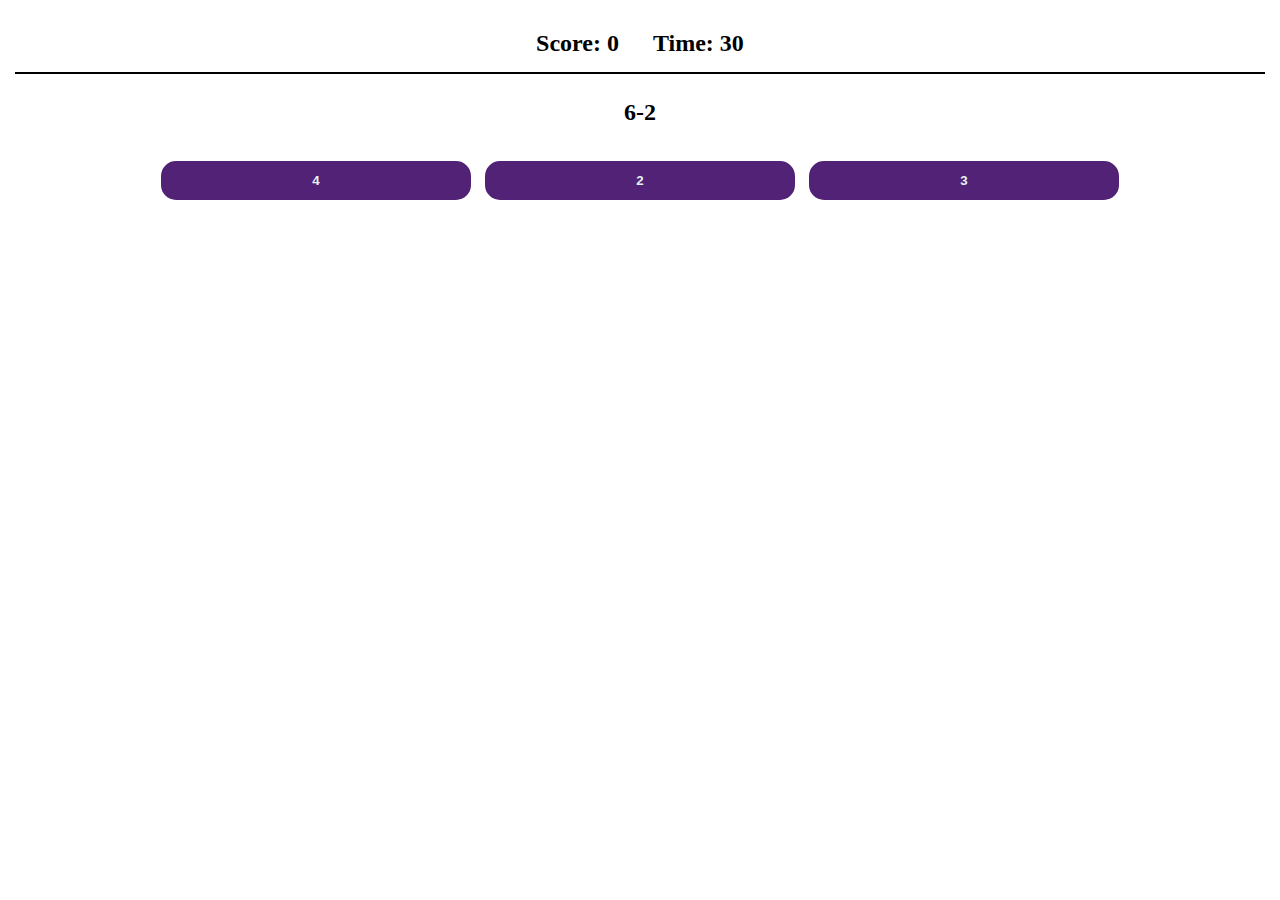
==== index.html @ d1a7b4cc "Add files via upload" ====
<!DOCTYPE html>
<html>
    <head>
        <meta http-equiv="content-type" content="text/html; charset=utf-8" />
        <meta name="" content="">
        <title>MathWorkOut</title>
        <link rel="stylesheet" href="style.css" type="text/css" media="all" />
    </head>
    <body>
        <div class="main-body">
            <div class="display-box">
                <div class="time-score-box" id="time-score-box">
                    <div id="score-box">
                        <h2>Score: 0</h2>
                    </div>
                    <div id="time-box">
                        <h2>Time: 30</h2>
                    </div>
                </div>
                <div class="math-box">
                    <h2 id="math-box"></h2>
                </div>
            </div>
            <div class="option-box">
                <button type="submit" class="options" id="option-1" onclick="check_ans(option_1_pg)"></button>
                <button type="submit" class="options" id="option-2" onclick="check_ans(option_2_pg)"></button>
                <button type="submit" class="options" id="option-3" onclick="check_ans(option_3_pg)"></button>
            </div>
       
       
       
       
           <div class="show-wrong-right">
               <h2 id="emoji-show"></h2>
           </div>
        
            <div class="message-box">
                <h1 id="lost-msg"></h1>
                <p id="xtra-msg"></p>
            </div>
        </div>
        
    <script src="main.js" type="text/javascript" charset="utf-8"></script>
    </body>
</html>
---- style.css ----
*{
    padding: 0;
    margin: 0;
    box-sizing: border-box;
}


.display-box{
    display: block;
    border-radius: 10px;
    margin: 5px;
    padding: 10px;
    position: relative;
    text-align: center;
}
.math-box{
    display: block;
    margin: 25px 10px 10px;
    
}
.time-score-box{
    display: block;
    border-bottom: 2px solid black;
}
#time-box,#score-box{
    display: inline-block;
    position: relative;
    padding: 5px;
    margin: 10px;
}


.option-box{
    text-align: center;
    margin: 0 10px;
    padding: 0 10px;
}
.options{
    width: 25%;
    margin: 10px 5px;
    padding: 10px 5px;
    background: #512275;
    color: #e7f1f3;
    border-radius: 15px;
    font-weight: 900;
    display: inline-block;
    outline: none;
    border: 2px solid #512275;
    transition: .3s;
}
.options:active{
    background: white;
    color: #512275;
    transition: .3s;
}

.show-wrong-right{
    margin: 15px 5px;
    padding: 5px;
    text-align: center;
}
.message-box{
    text-align: center;
}
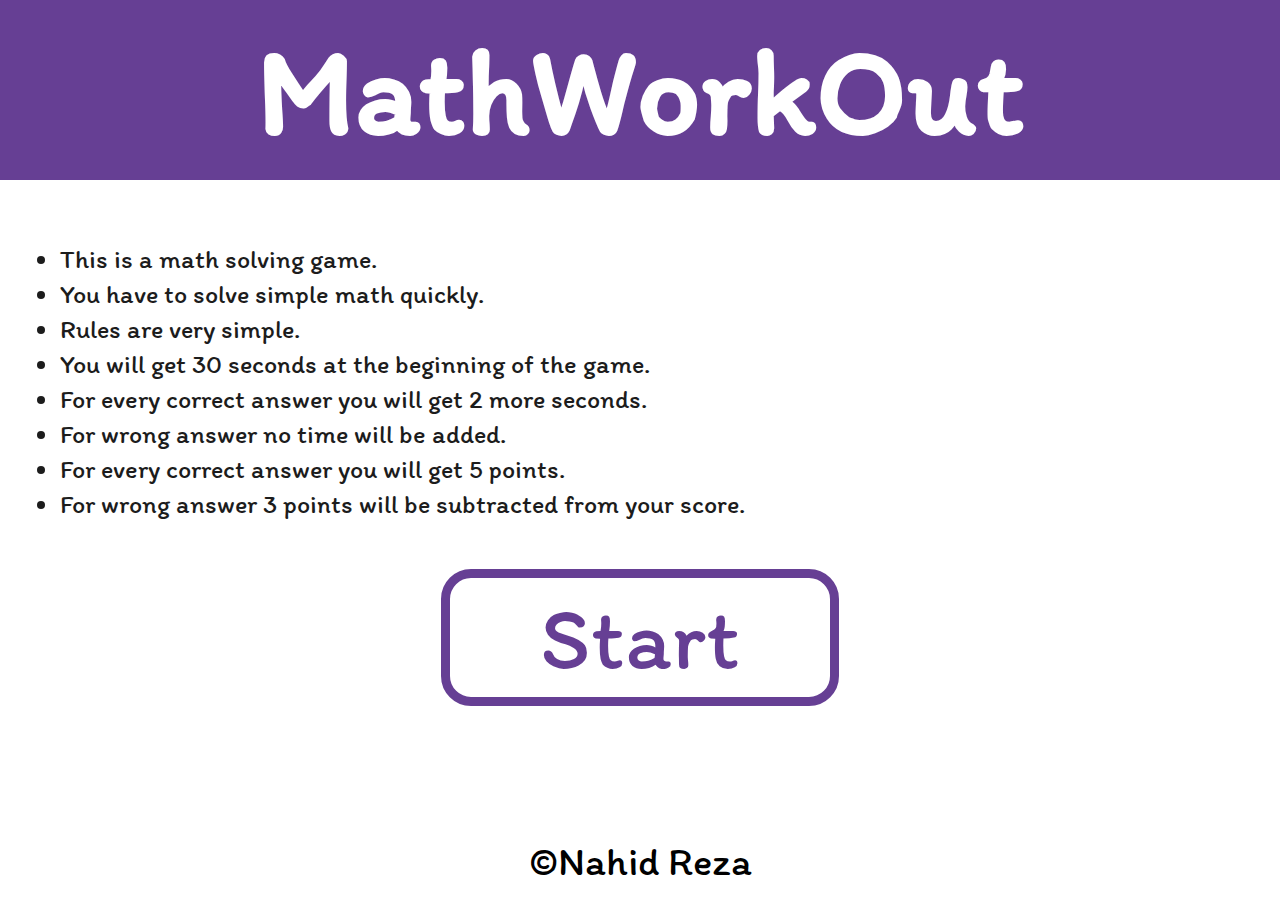
==== commit 3ae3450b: "Add files via upload" ====
--- a/index.html
+++ b/index.html
@@ -4,42 +4,31 @@
         <meta http-equiv="content-type" content="text/html; charset=utf-8" />
         <meta name="" content="">
         <title>MathWorkOut</title>
+        <link href="https://fonts.googleapis.com/css2?family=Itim&display=swap" rel="stylesheet">
         <link rel="stylesheet" href="style.css" type="text/css" media="all" />
+        <link rel="stylesheet" href="responsive.css" type="text/css" media="all" />
     </head>
     <body>
-        <div class="main-body">
-            <div class="display-box">
-                <div class="time-score-box" id="time-score-box">
-                    <div id="score-box">
-                        <h2>Score: 0</h2>
-                    </div>
-                    <div id="time-box">
-                        <h2>Time: 30</h2>
-                    </div>
-                </div>
-                <div class="math-box">
-                    <h2 id="math-box"></h2>
-                </div>
-            </div>
-            <div class="option-box">
-                <button type="submit" class="options" id="option-1" onclick="check_ans(option_1_pg)"></button>
-                <button type="submit" class="options" id="option-2" onclick="check_ans(option_2_pg)"></button>
-                <button type="submit" class="options" id="option-3" onclick="check_ans(option_3_pg)"></button>
-            </div>
-       
-       
-       
-       
-           <div class="show-wrong-right">
-               <h2 id="emoji-show"></h2>
-           </div>
-        
-            <div class="message-box">
-                <h1 id="lost-msg"></h1>
-                <p id="xtra-msg"></p>
-            </div>
+        <header>
+            <h1>MathWorkOut</h1>
+        </header>
+        <div class="lines">
+            <ul>
+                <li>This is a math solving game.</li>
+                <li>You have to solve simple math quickly.</li>
+                <li>Rules are very simple.</li>
+                <li>You will get 30 seconds at the beginning of the game.</li>
+                <li>For every correct answer you will get 2 more seconds.</li>
+                <li>For wrong answer no time will be added.</li>
+                <li>For every correct answer you will get 5 points.</li>
+                <li>For wrong answer 3 points will be subtracted from your score.</li>
+            </ul>
         </div>
-        
-    <script src="main.js" type="text/javascript" charset="utf-8"></script>
+        <div class="links">
+            <a href="game_pg.html">Start</a>
+        </div>
+        <footer>
+            ©Nahid Reza
+        </footer>
     </body>
 </html>--- a/style.css
+++ b/style.css
@@ -2,12 +2,12 @@
     padding: 0;
     margin: 0;
     box-sizing: border-box;
+    font-family: 'Itim', cursive;
 }
 
 
 .display-box{
     display: block;
-    border-radius: 10px;
     margin: 5px;
     padding: 10px;
     position: relative;
@@ -16,6 +16,7 @@
 .math-box{
     display: block;
     margin: 25px 10px 10px;
+    font-size: 40px;
     
 }
 .time-score-box{
@@ -38,7 +39,7 @@
 .options{
     width: 25%;
     margin: 10px 5px;
-    padding: 10px 5px;
+    padding: 5px;
     background: #512275;
     color: #e7f1f3;
     border-radius: 15px;
@@ -47,6 +48,7 @@
     outline: none;
     border: 2px solid #512275;
     transition: .3s;
+    font-size: 30px;
 }
 .options:active{
     background: white;
@@ -61,4 +63,47 @@
 }
 .message-box{
     text-align: center;
+}
+
+
+header h1{
+    background: #663f94;
+    color: white;
+    padding: 5px;
+    text-align: center;
+    font-size: 45px;
+}
+.lines{
+    margin: 10px 15px;
+    padding: 10px;
+    color: #1c1c1c;
+    font-size: 18px;
+}
+.lines ul li{
+    margin: 3px 0;
+}
+.links{
+    text-align: center;
+}
+.links a{
+    background: white;
+    color: #663f94;
+    font-size: 30px;
+    border: 3px solid #663f94;
+    border-radius: 10px;
+    text-decoration: none;
+    padding: 1px 30px;
+    transition: 0.4s;
+}
+.links a:hover{
+    background: #663f94;
+    color: white;
+}
+footer{
+    position: absolute;
+    bottom: 5px;
+    text-align: center;
+    left:0;
+    right: 0;
+    margin: auto;
 }--- a/responsive.css
+++ b/responsive.css
@@ -0,0 +1,59 @@
+@media only screen and (min-width: 568px) {
+    header h1{
+        padding: 15px;
+        font-size: 125px;
+    }
+    .lines{
+        margin: 30px;
+        padding: 30px;
+        font-size: 26px;
+    }
+    .lines ul li{
+        margin: 3px 0;
+    }
+    .links a{
+        font-size: 90px;
+        border-width: 9px;
+        border-radius: 30px;
+        padding: 5px 90px;
+    }
+    footer{
+        font-size: 40px;
+        bottom: 15px;
+    }
+    .math-box{
+        font-size: 120px;
+        margin: 75px 30px 30px;
+    }
+    .display-box{
+       margin: 15px;
+       padding: 30px;
+    }
+    .time-score-box{
+        border-width: 6px;
+    }
+    #time-box,#score-box{
+        padding: 15px;
+        margin: 30px;
+        font-size: 3em;
+    }
+    .option-box{
+        margin: 0 30px;
+        padding: 0 30px;
+    }
+    .options{
+        margin: 30px 15px;
+        padding: 15px;
+        border-radius: 45px;
+        border-width: 6px;
+        font-size: 90px;
+    }
+    .show-wrong-right{
+        margin: 45px 15px;
+        padding: 15px;
+        font-size: 45px;
+    }
+    .message-box{
+        font-size: 3em;
+    }
+}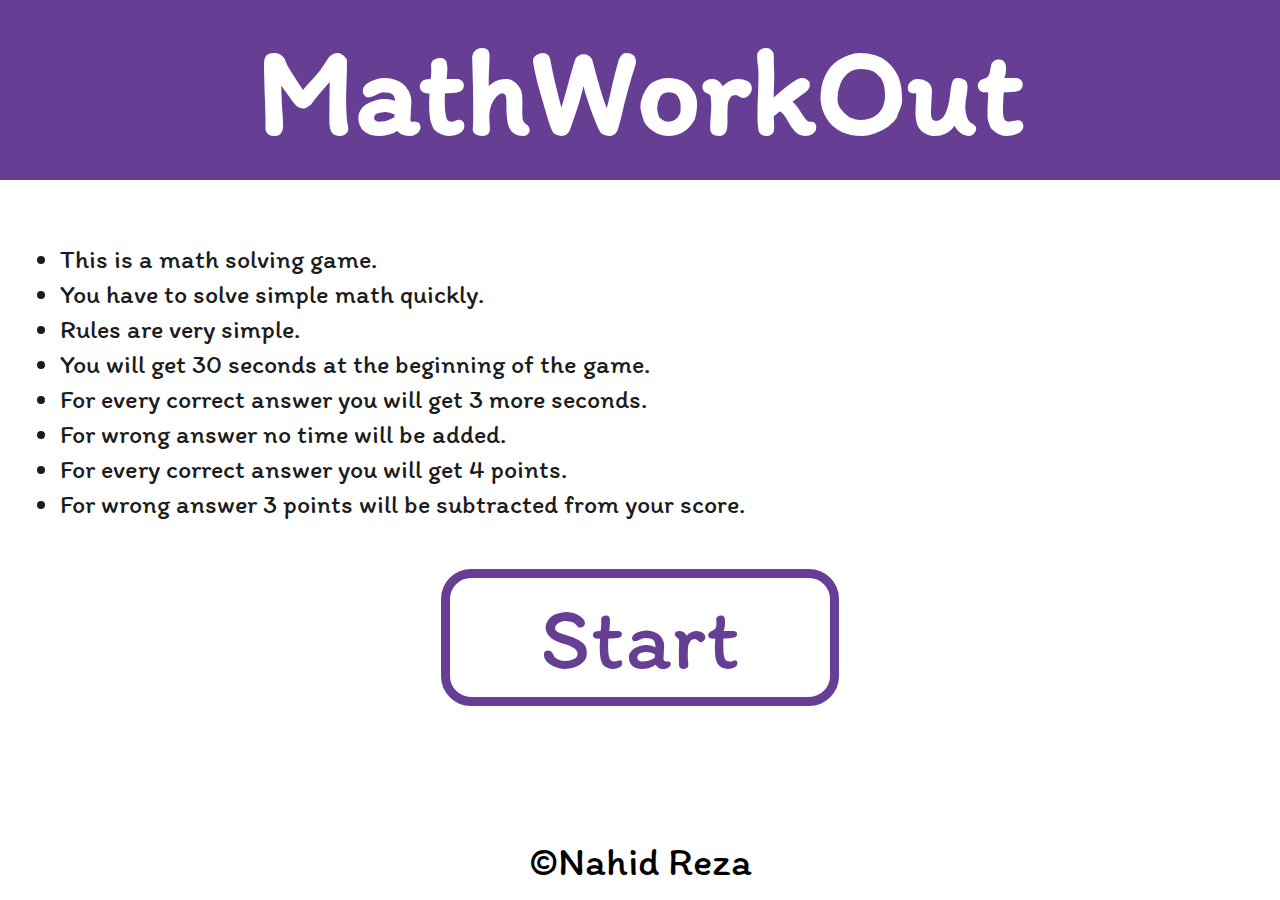
==== commit 7dada292: "Add files via upload" ====
--- a/index.html
+++ b/index.html
@@ -18,9 +18,9 @@
                 <li>You have to solve simple math quickly.</li>
                 <li>Rules are very simple.</li>
                 <li>You will get 30 seconds at the beginning of the game.</li>
-                <li>For every correct answer you will get 2 more seconds.</li>
+                <li>For every correct answer you will get 3 more seconds.</li>
                 <li>For wrong answer no time will be added.</li>
-                <li>For every correct answer you will get 5 points.</li>
+                <li>For every correct answer you will get 4 points.</li>
                 <li>For wrong answer 3 points will be subtracted from your score.</li>
             </ul>
         </div>
--- a/style.css
+++ b/style.css
@@ -9,14 +9,16 @@
 .display-box{
     display: block;
     margin: 5px;
-    padding: 10px;
+    padding: 5px;
     position: relative;
     text-align: center;
 }
 .math-box{
     display: block;
-    margin: 25px 10px 10px;
+    margin: 25px 0 10px;
     font-size: 40px;
+    text-align: center;
+    width: 100%;
     
 }
 .time-score-box{
@@ -46,14 +48,9 @@
     font-weight: 900;
     display: inline-block;
     outline: none;
-    border: 2px solid #512275;
-    transition: .3s;
+    border: 2px solid #323232;
     font-size: 30px;
-}
-.options:active{
-    background: white;
-    color: #512275;
-    transition: .3s;
+    text-align: center;
 }
 
 .show-wrong-right{
@@ -106,4 +103,8 @@
     left:0;
     right: 0;
     margin: auto;
+}
+#play-again-links{
+    margin: 15px 0 0;
+    display: none;
 }--- a/responsive.css
+++ b/responsive.css
@@ -22,12 +22,12 @@
         bottom: 15px;
     }
     .math-box{
-        font-size: 120px;
-        margin: 75px 30px 30px;
+        font-size: 100px;
+        margin: 75px 0 30px;
     }
     .display-box{
        margin: 15px;
-       padding: 30px;
+       padding: 15px;
     }
     .time-score-box{
         border-width: 6px;
@@ -46,7 +46,7 @@
         padding: 15px;
         border-radius: 45px;
         border-width: 6px;
-        font-size: 90px;
+        font-size: 75px;
     }
     .show-wrong-right{
         margin: 45px 15px;
@@ -56,4 +56,7 @@
     .message-box{
         font-size: 3em;
     }
+    #play-again-links{
+        margin: 45px 0 0;
+    }
 }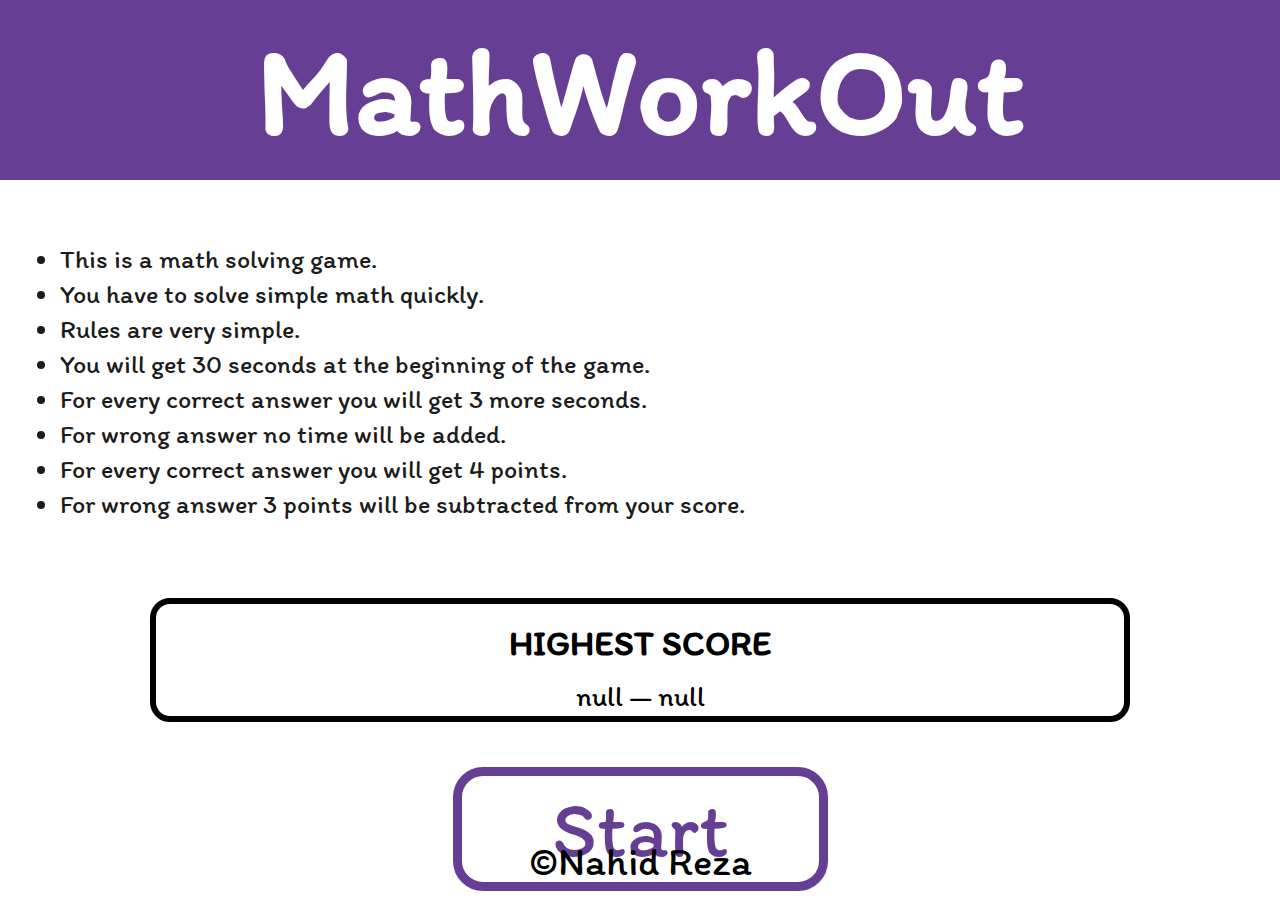
==== commit 135f9b4a: "Add files via upload" ====
--- a/index.html
+++ b/index.html
@@ -12,23 +12,77 @@
         <header>
             <h1>MathWorkOut</h1>
         </header>
-        <div class="lines">
-            <ul>
-                <li>This is a math solving game.</li>
-                <li>You have to solve simple math quickly.</li>
-                <li>Rules are very simple.</li>
-                <li>You will get 30 seconds at the beginning of the game.</li>
-                <li>For every correct answer you will get 3 more seconds.</li>
-                <li>For wrong answer no time will be added.</li>
-                <li>For every correct answer you will get 4 points.</li>
-                <li>For wrong answer 3 points will be subtracted from your score.</li>
-            </ul>
+        <div id="main-pg">
+            
+            <div class="lines">
+                <ul>
+                    <li>This is a math solving game.</li>
+                    <li>You have to solve simple math quickly.</li>
+                    <li>Rules are very simple.</li>
+                    <li>You will get 30 seconds at the beginning of the game.</li>
+                    <li>For every correct answer you will get 3 more seconds.</li>
+                    <li>For wrong answer no time will be added.</li>
+                    <li>For every correct answer you will get 4 points.</li>
+                    <li>For wrong answer 3 points will be subtracted from your score.</li>
+                    
+                </ul>
+            </div>
+            <div id="highest-score-show">
+                <h3>HIGHEST SCORE</h3>
+                <span id="hss"></span>
+               
+            </div>
+            
+            <div class="links">
+                <button onclick="mainPageHide()">Start</button>
+            </div>
         </div>
-        <div class="links">
-            <a href="game_pg.html">Start</a>
+        
+        
+        
+        <div id="game-pg">
+           
+            <div class="main-body">
+                <div class="display-box">
+                    <div class="time-score-box" id="time-score-box">
+                        <div id="score-box">
+                            <h2>Score: 0</h2>
+                        </div>
+                        <div id="time-box">
+                            <h2>Time: 30</h2>
+                        </div>
+                    </div>
+                    <div class="math-box">
+                        <h2 id="math-box"></h2>
+                    </div>
+                </div>
+                <div class="option-box">
+                    <button type="submit" class="options" id="option-1" onclick="check_ans(optionOnePage)"></button>
+                    <button type="submit" class="options" id="option-2" onclick="check_ans(optionTwoPage)"></button>
+                    <button type="submit" class="options" id="option-3" onclick="check_ans(optionThreePage)"></button>
+                </div>
+                
+       
+            
+                <div class="message-box">
+                    <h1 id="lost-msg"></h1>
+                    <p id="xtra-msg"></p>
+                </div>
+                <div id="name-part">
+                    <input type="text" name="" id="current-player-name" value="" placeholder="Enter your name" />
+                    <button type="submit" onclick="nameEntered()">Enter</button>
+                </div>
+            </div>
+            <div class="links" id="play-again-links">
+                <button onclick="playAgain()" type="submit">Play again</button>
+            </div>
         </div>
+        
+        
         <footer>
             ©Nahid Reza
         </footer>
+        
+         <script src="main.js" type="text/javascript" charset="utf-8"></script>
     </body>
 </html>--- a/style.css
+++ b/style.css
@@ -5,7 +5,9 @@
     font-family: 'Itim', cursive;
 }
 
-
+#game-pg {
+    display: none;
+}
 .display-box{
     display: block;
     margin: 5px;
@@ -53,11 +55,6 @@
     text-align: center;
 }
 
-.show-wrong-right{
-    margin: 15px 5px;
-    padding: 5px;
-    text-align: center;
-}
 .message-box{
     text-align: center;
 }
@@ -82,7 +79,7 @@
 .links{
     text-align: center;
 }
-.links a{
+.links button{
     background: white;
     color: #663f94;
     font-size: 30px;
@@ -92,7 +89,7 @@
     padding: 1px 30px;
     transition: 0.4s;
 }
-.links a:hover{
+.links button:hover{
     background: #663f94;
     color: white;
 }
@@ -107,4 +104,52 @@
 #play-again-links{
     margin: 15px 0 0;
     display: none;
+}
+#name-part {
+    display: none;
+    text-align: center;
+    margin: 10px;
+}
+#name-part input {
+    display: inline-block;
+    font-size: 20px;
+    text-decoration: none;
+    padding: 5px 10px;
+    border: 3px solid black;
+    border-radius: 10px;
+}
+#name-part input:focus {
+    border: 3px solid #663f94;
+    outline: none;
+}
+#name-part button {
+    font-size: 20px;
+    padding: 5px 10px;
+    border-radius: 10px;
+    border: 3px solid #663f94;
+    color: #663f94;
+    background: white;
+    font-weight: 400;
+}
+#name-part button:focus {
+    background: #663f94;
+    color: white;
+}
+
+#highest-score-show {
+    display: block;
+    margin: 15px 50px;
+    text-align: center;
+    padding: 3px;
+    border: 3px solid black;
+    border-radius: 10px;
+}
+
+#highest-score-show h3 {
+    font-size: 20px;
+    margin: 5px;
+}
+#highest-score-show span {
+    font-size: 16px;
+    margin: 5px;
 }--- a/responsive.css
+++ b/responsive.css
@@ -11,8 +11,8 @@
     .lines ul li{
         margin: 3px 0;
     }
-    .links a{
-        font-size: 90px;
+    .links button{
+        font-size: 80px;
         border-width: 9px;
         border-radius: 30px;
         padding: 5px 90px;
@@ -48,15 +48,44 @@
         border-width: 6px;
         font-size: 75px;
     }
-    .show-wrong-right{
-        margin: 45px 15px;
-        padding: 15px;
-        font-size: 45px;
-    }
     .message-box{
-        font-size: 3em;
+        font-size: 2em;
     }
     #play-again-links{
-        margin: 45px 0 0;
+        margin: 30px 0 0;
     }
+    #name-part{
+        margin: 20px;
+    }
+    #name-part input {
+        font-size: 3em;
+        margin-bottom: 60px;
+        padding: 11px 22px;
+        border: 6px solid black;
+        border-radius: 20px;
+    }
+    #name-part input:focus {
+        border: 6px solid #663f94;
+    }
+   #name-part button {
+       font-size: 3em;
+       padding: 11px 22px;
+       border-radius: 20px;
+       border: 6px solid #663f94;
+   }
+   #highest-score-show {
+       margin: 45px 150px;
+       padding: 3px;
+       border: 6px solid black;
+       border-radius: 20px;
+   }
+   #highest-score-show h3 {
+       font-size: 35px;
+        margin: 15px;
+    }
+    #highest-score-show span {
+        font-size: 28px;
+        margin: 15px;
+    }
+   
 }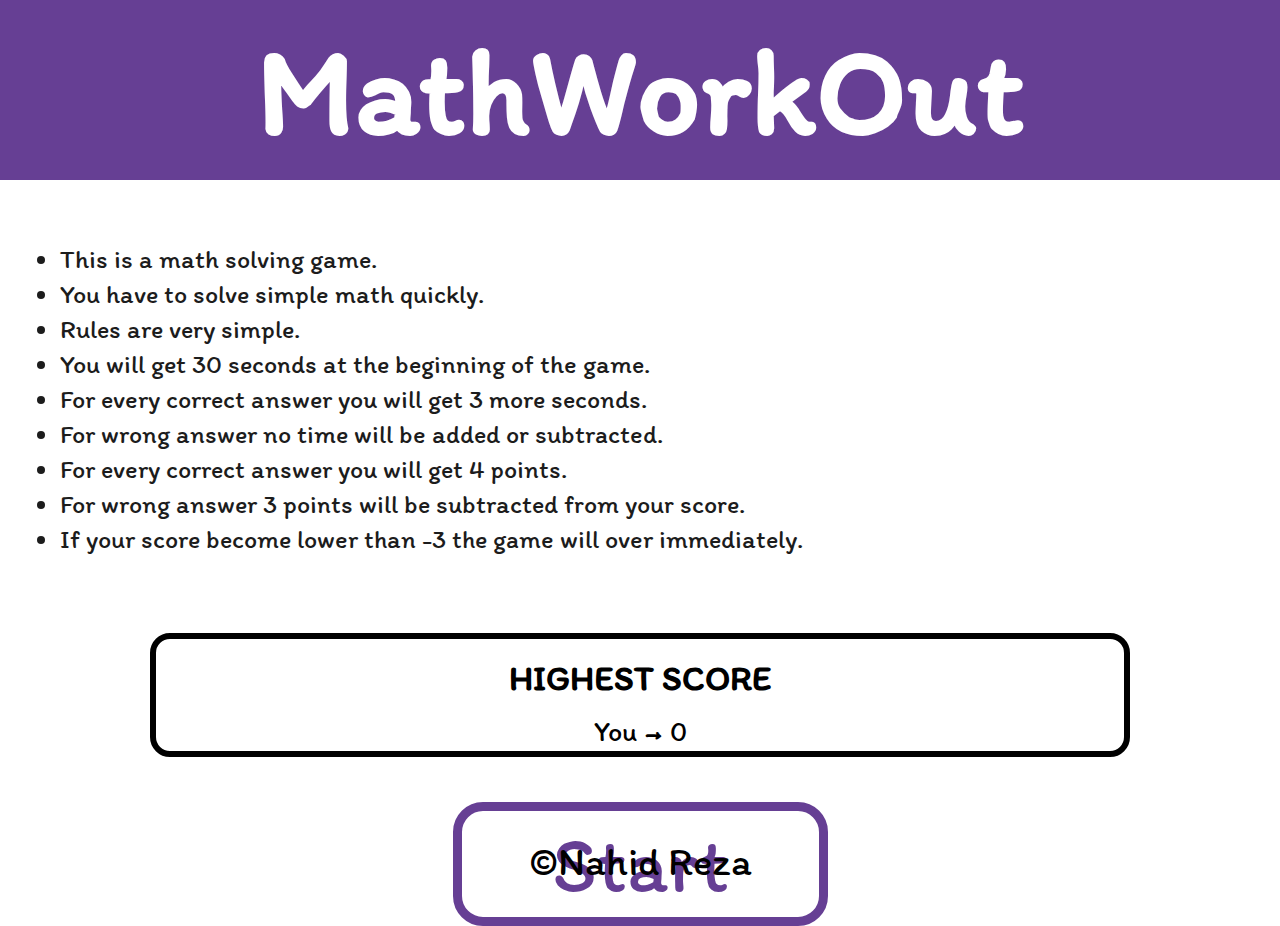
==== commit e6ba78c9: "Add files via upload" ====
--- a/index.html
+++ b/index.html
@@ -21,9 +21,10 @@
                     <li>Rules are very simple.</li>
                     <li>You will get 30 seconds at the beginning of the game.</li>
                     <li>For every correct answer you will get 3 more seconds.</li>
-                    <li>For wrong answer no time will be added.</li>
+                    <li>For wrong answer no time will be added or subtracted.</li>
                     <li>For every correct answer you will get 4 points.</li>
                     <li>For wrong answer 3 points will be subtracted from your score.</li>
+                    <li>If your score become lower than -3 the game will over immediately.</li>
                     
                 </ul>
             </div>
@@ -56,7 +57,7 @@
                         <h2 id="math-box"></h2>
                     </div>
                 </div>
-                <div class="option-box">
+                <div id="option-box">
                     <button type="submit" class="options" id="option-1" onclick="check_ans(optionOnePage)"></button>
                     <button type="submit" class="options" id="option-2" onclick="check_ans(optionTwoPage)"></button>
                     <button type="submit" class="options" id="option-3" onclick="check_ans(optionThreePage)"></button>
@@ -70,11 +71,11 @@
                 </div>
                 <div id="name-part">
                     <input type="text" name="" id="current-player-name" value="" placeholder="Enter your name" />
-                    <button type="submit" onclick="nameEntered()">Enter</button>
+                    <button type="submit" onclick="nameEntered()">Save</button>
                 </div>
             </div>
             <div class="links" id="play-again-links">
-                <button onclick="playAgain()" type="submit">Play again</button>
+                <button onclick="playAgainF()" type="submit">Play again</button>
             </div>
         </div>
         
--- a/style.css
+++ b/style.css
@@ -2,7 +2,7 @@
     padding: 0;
     margin: 0;
     box-sizing: border-box;
-    font-family: 'Itim', cursive;
+    font-family: 'Itim', Sans-Serif;
 }
 
 #game-pg {
@@ -35,10 +35,11 @@
 }
 
 
-.option-box{
+#option-box{
     text-align: center;
     margin: 0 10px;
     padding: 0 10px;
+    display: block;
 }
 .options{
     width: 25%;
@@ -126,14 +127,14 @@
     font-size: 20px;
     padding: 5px 10px;
     border-radius: 10px;
-    border: 3px solid #663f94;
-    color: #663f94;
-    background: white;
+    border: 3px solid black;
+    color: White;
+    background: #663f94;
     font-weight: 400;
 }
 #name-part button:focus {
-    background: #663f94;
-    color: white;
+    background: white;
+    color: #663f94;
 }
 
 #highest-score-show {
@@ -152,4 +153,7 @@
 #highest-score-show span {
     font-size: 16px;
     margin: 5px;
+}
+#low-score-msg {
+    font-weight: normal;
 }--- a/responsive.css
+++ b/responsive.css
@@ -71,7 +71,7 @@
        font-size: 3em;
        padding: 11px 22px;
        border-radius: 20px;
-       border: 6px solid #663f94;
+       border: 6px solid black;
    }
    #highest-score-show {
        margin: 45px 150px;
@@ -87,5 +87,4 @@
         font-size: 28px;
         margin: 15px;
     }
-   
 }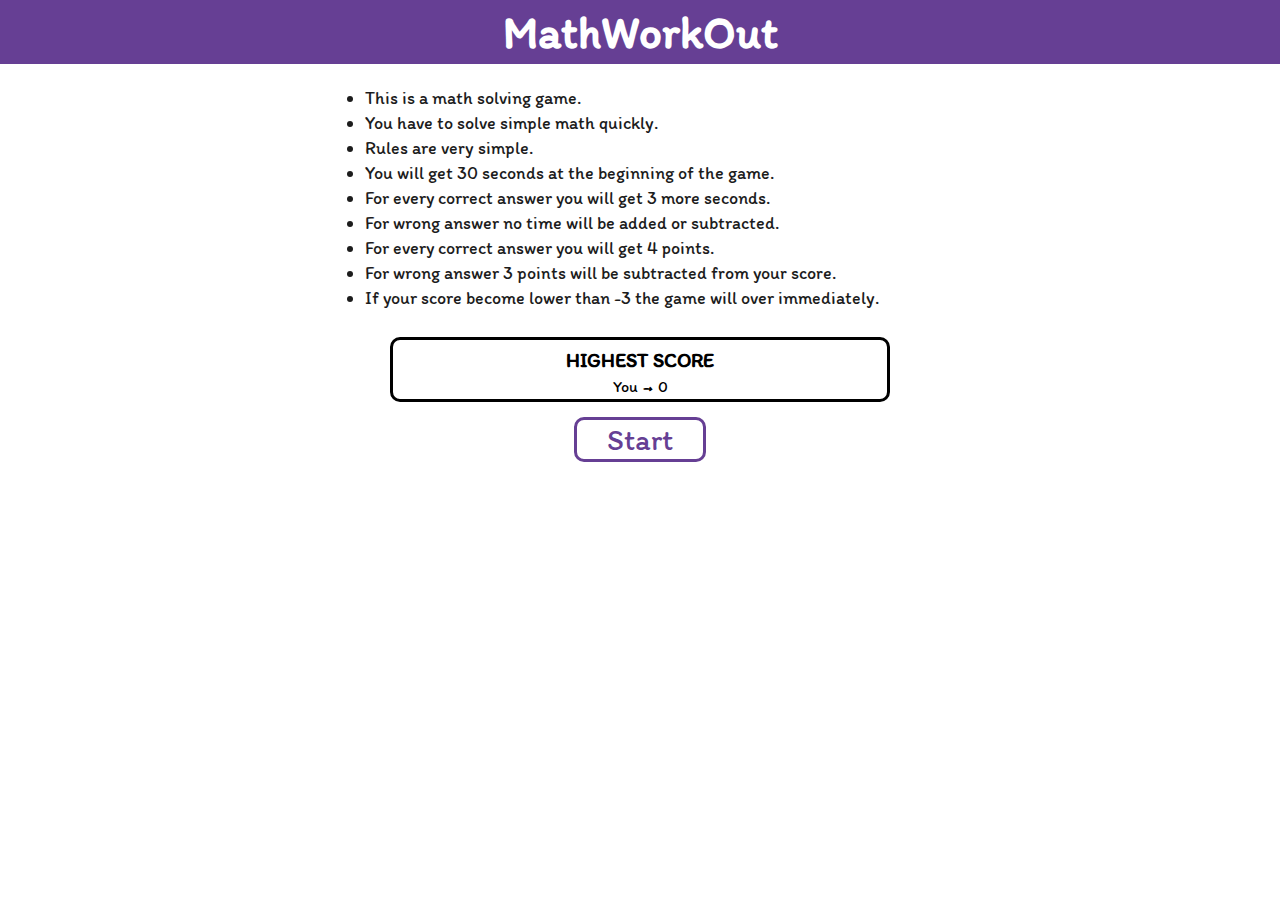
==== commit b37ba24f: "Add files via upload" ====
--- a/index.html
+++ b/index.html
@@ -1,89 +1,81 @@
-<!DOCTYPE html>
-<html>
-    <head>
-        <meta http-equiv="content-type" content="text/html; charset=utf-8" />
-        <meta name="" content="">
-        <title>MathWorkOut</title>
-        <link href="https://fonts.googleapis.com/css2?family=Itim&display=swap" rel="stylesheet">
-        <link rel="stylesheet" href="style.css" type="text/css" media="all" />
-        <link rel="stylesheet" href="responsive.css" type="text/css" media="all" />
-    </head>
-    <body>
-        <header>
-            <h1>MathWorkOut</h1>
-        </header>
-        <div id="main-pg">
-            
-            <div class="lines">
-                <ul>
-                    <li>This is a math solving game.</li>
-                    <li>You have to solve simple math quickly.</li>
-                    <li>Rules are very simple.</li>
-                    <li>You will get 30 seconds at the beginning of the game.</li>
-                    <li>For every correct answer you will get 3 more seconds.</li>
-                    <li>For wrong answer no time will be added or subtracted.</li>
-                    <li>For every correct answer you will get 4 points.</li>
-                    <li>For wrong answer 3 points will be subtracted from your score.</li>
-                    <li>If your score become lower than -3 the game will over immediately.</li>
-                    
-                </ul>
-            </div>
-            <div id="highest-score-show">
-                <h3>HIGHEST SCORE</h3>
-                <span id="hss"></span>
-               
-            </div>
-            
-            <div class="links">
-                <button onclick="mainPageHide()">Start</button>
-            </div>
-        </div>
-        
-        
-        
-        <div id="game-pg">
-           
-            <div class="main-body">
-                <div class="display-box">
-                    <div class="time-score-box" id="time-score-box">
-                        <div id="score-box">
-                            <h2>Score: 0</h2>
-                        </div>
-                        <div id="time-box">
-                            <h2>Time: 30</h2>
-                        </div>
-                    </div>
-                    <div class="math-box">
-                        <h2 id="math-box"></h2>
-                    </div>
-                </div>
-                <div id="option-box">
-                    <button type="submit" class="options" id="option-1" onclick="check_ans(optionOnePage)"></button>
-                    <button type="submit" class="options" id="option-2" onclick="check_ans(optionTwoPage)"></button>
-                    <button type="submit" class="options" id="option-3" onclick="check_ans(optionThreePage)"></button>
-                </div>
-                
-       
-            
-                <div class="message-box">
-                    <h1 id="lost-msg"></h1>
-                    <p id="xtra-msg"></p>
-                </div>
-                <div id="name-part">
-                    <input type="text" name="" id="current-player-name" value="" placeholder="Enter your name" />
-                    <button type="submit" onclick="nameEntered()">Save</button>
-                </div>
-            </div>
-            <div class="links" id="play-again-links">
-                <button onclick="playAgainF()" type="submit">Play again</button>
-            </div>
-        </div>
-        
-        
-        <footer>
-            ©Nahid Reza
-        </footer>
-        
-         <script src="main.js" type="text/javascript" charset="utf-8"></script>
-    </body>
+<!DOCTYPE html>
+<html>
+    <head>
+        <meta http-equiv="content-type" content="text/html; charset=utf-8" />
+        <meta name="viewport" content="width=device-width, initial-scale=1.0">
+        <title>MathWorkOut</title>
+        <link href="https://fonts.googleapis.com/css2?family=Itim&display=swap" rel="stylesheet">
+        <link rel="stylesheet" href="style.css" type="text/css" media="all" />
+    </head>
+    <body>
+        <header>
+            <h1>MathWorkOut</h1>
+        </header>
+        <div class="full-pg">
+            <div id="main-pg">
+                
+                <div class="lines">
+                    <ul>
+                        <li>This is a math solving game.</li>
+                        <li>You have to solve simple math quickly.</li>
+                        <li>Rules are very simple.</li>
+                        <li>You will get 30 seconds at the beginning of the game.</li>
+                        <li>For every correct answer you will get 3 more seconds.</li>
+                        <li>For wrong answer no time will be added or subtracted.</li>
+                        <li>For every correct answer you will get 4 points.</li>
+                        <li>For wrong answer 3 points will be subtracted from your score.</li>
+                        <li>If your score become lower than -3 the game will over immediately.</li>
+                        
+                    </ul>
+                </div>
+                <div id="highest-score-show">
+                    <h3>HIGHEST SCORE</h3>
+                    <span id="hss"></span>
+                
+                </div>
+                
+                <div class="links">
+                    <button onclick="mainPageHide()">Start</button>
+                </div>
+            </div>
+            
+            <div id="game-pg">
+            
+                <div class="main-body">
+                    <div class="display-box">
+                        <div class="time-score-box" id="time-score-box">
+                            <div id="score-box">
+                                <h2>Score: 0</h2>
+                            </div>
+                            <div id="time-box">
+                                <h2>Time: 30</h2>
+                            </div>
+                        </div>
+                        <div class="math-box">
+                            <h2 id="math-box"></h2>
+                        </div>
+                    </div>
+                    <div id="option-box">
+                        <button type="submit" class="options" id="option-1" onclick="check_ans(optionOnePage)"></button>
+                        <button type="submit" class="options" id="option-2" onclick="check_ans(optionTwoPage)"></button>
+                        <button type="submit" class="options" id="option-3" onclick="check_ans(optionThreePage)"></button>
+                    </div>
+                
+                    <div class="message-box">
+                        <h1 id="lost-msg"></h1>
+                        <p id="xtra-msg"></p>
+                    </div>
+                    <div id="name-part">
+                        <input type="text" name="" id="current-player-name" value="" placeholder="Enter your name" />
+                        <button type="submit" onclick="nameEntered()">Save</button>
+                    </div>
+                </div>
+                <div class="links" id="play-again-links">
+                    <button onclick="playAgainF()" type="submit">Play again</button>
+                </div>
+            </div>
+        </div>
+        
+         <script src="main.js" type="text/javascript" charset="utf-8"></script>
+    </body>
 </html>--- a/style.css
+++ b/style.css
@@ -1,159 +1,152 @@
-*{
-    padding: 0;
-    margin: 0;
-    box-sizing: border-box;
-    font-family: 'Itim', Sans-Serif;
-}
-
-#game-pg {
-    display: none;
-}
-.display-box{
-    display: block;
-    margin: 5px;
-    padding: 5px;
-    position: relative;
-    text-align: center;
-}
-.math-box{
-    display: block;
-    margin: 25px 0 10px;
-    font-size: 40px;
-    text-align: center;
-    width: 100%;
-    
-}
-.time-score-box{
-    display: block;
-    border-bottom: 2px solid black;
-}
-#time-box,#score-box{
-    display: inline-block;
-    position: relative;
-    padding: 5px;
-    margin: 10px;
-}
-
-
-#option-box{
-    text-align: center;
-    margin: 0 10px;
-    padding: 0 10px;
-    display: block;
-}
-.options{
-    width: 25%;
-    margin: 10px 5px;
-    padding: 5px;
-    background: #512275;
-    color: #e7f1f3;
-    border-radius: 15px;
-    font-weight: 900;
-    display: inline-block;
-    outline: none;
-    border: 2px solid #323232;
-    font-size: 30px;
-    text-align: center;
-}
-
-.message-box{
-    text-align: center;
-}
-
-
-header h1{
-    background: #663f94;
-    color: white;
-    padding: 5px;
-    text-align: center;
-    font-size: 45px;
-}
-.lines{
-    margin: 10px 15px;
-    padding: 10px;
-    color: #1c1c1c;
-    font-size: 18px;
-}
-.lines ul li{
-    margin: 3px 0;
-}
-.links{
-    text-align: center;
-}
-.links button{
-    background: white;
-    color: #663f94;
-    font-size: 30px;
-    border: 3px solid #663f94;
-    border-radius: 10px;
-    text-decoration: none;
-    padding: 1px 30px;
-    transition: 0.4s;
-}
-.links button:hover{
-    background: #663f94;
-    color: white;
-}
-footer{
-    position: absolute;
-    bottom: 5px;
-    text-align: center;
-    left:0;
-    right: 0;
-    margin: auto;
-}
-#play-again-links{
-    margin: 15px 0 0;
-    display: none;
-}
-#name-part {
-    display: none;
-    text-align: center;
-    margin: 10px;
-}
-#name-part input {
-    display: inline-block;
-    font-size: 20px;
-    text-decoration: none;
-    padding: 5px 10px;
-    border: 3px solid black;
-    border-radius: 10px;
-}
-#name-part input:focus {
-    border: 3px solid #663f94;
-    outline: none;
-}
-#name-part button {
-    font-size: 20px;
-    padding: 5px 10px;
-    border-radius: 10px;
-    border: 3px solid black;
-    color: White;
-    background: #663f94;
-    font-weight: 400;
-}
-#name-part button:focus {
-    background: white;
-    color: #663f94;
-}
-
-#highest-score-show {
-    display: block;
-    margin: 15px 50px;
-    text-align: center;
-    padding: 3px;
-    border: 3px solid black;
-    border-radius: 10px;
-}
-
-#highest-score-show h3 {
-    font-size: 20px;
-    margin: 5px;
-}
-#highest-score-show span {
-    font-size: 16px;
-    margin: 5px;
-}
-#low-score-msg {
-    font-weight: normal;
+*{
+    padding: 0;
+    margin: 0;
+    box-sizing: border-box;
+    font-family: 'Itim', Sans-Serif;
+}
+.full-pg{
+    max-width: 600px;
+    left: 0;
+    right: 0;
+    margin: auto;
+}    
+
+#game-pg {
+    display: none;
+}
+.display-box{
+    display: block;
+    margin: 5px;
+    padding: 5px;
+    position: relative;
+    text-align: center;
+}
+.math-box{
+    display: block;
+    margin: 25px 0 10px;
+    font-size: 40px;
+    text-align: center;
+    width: 100%; 
+}
+.time-score-box{
+    display: block;
+    border-bottom: 2px solid black;
+}
+#time-box,#score-box{
+    display: inline-block;
+    position: relative;
+    padding: 5px;
+    margin: 10px;
+}
+#option-box{
+    text-align: center;
+    margin: 0 10px;
+    padding: 0 10px;
+    display: block;
+}
+.options{
+    width: 25%;
+    margin: 10px 5px;
+    padding: 5px;
+    background: #512275;
+    color: #e7f1f3;
+    border-radius: 15px;
+    font-weight: 900;
+    display: inline-block;
+    outline: none;
+    border: 2px solid #323232;
+    font-size: 30px;
+    text-align: center;
+}
+.message-box{
+    text-align: center;
+}
+header h1{
+    background: #663f94;
+    color: white;
+    padding: 5px;
+    text-align: center;
+    font-size: 45px;
+}
+.lines{
+    margin: 10px 15px;
+    padding: 10px;
+    color: #1c1c1c;
+    font-size: 18px;
+    text-align: left;
+}
+.lines ul li{
+    margin: 3px 0;
+}
+.links{
+    text-align: center;
+}
+.links button{
+    background: white;
+    color: #663f94;
+    font-size: 30px;
+    border: 3px solid #663f94;
+    border-radius: 10px;
+    text-decoration: none;
+    padding: 1px 30px;
+    transition: 0.4s;
+}
+.links button:hover{
+    background: #663f94;
+    color: white;
+}
+#play-again-links{
+    margin: 15px 0 0;
+    display: none;
+}
+#name-part {
+    display: none;
+    text-align: center;
+    margin: 10px;
+}
+#name-part input {
+    display: inline-block;
+    font-size: 20px;
+    text-decoration: none;
+    padding: 5px 10px;
+    border: 3px solid black;
+    border-radius: 10px;
+}
+#name-part input:focus {
+    border: 3px solid #663f94;
+    outline: none;
+}
+#name-part button {
+    font-size: 20px;
+    padding: 5px 10px;
+    border-radius: 10px;
+    border: 3px solid black;
+    color: White;
+    background: #663f94;
+    font-weight: 400;
+}
+#name-part button:focus {
+    background: white;
+    color: #663f94;
+}
+
+#highest-score-show {
+    display: block;
+    margin: 15px 50px;
+    text-align: center;
+    padding: 3px;
+    border: 3px solid black;
+    border-radius: 10px;
+}
+
+#highest-score-show h3 {
+    font-size: 20px;
+    margin: 5px;
+}
+#highest-score-show span {
+    font-size: 16px;
+    margin: 5px;
+}
+#low-score-msg {
+    font-weight: normal;
 }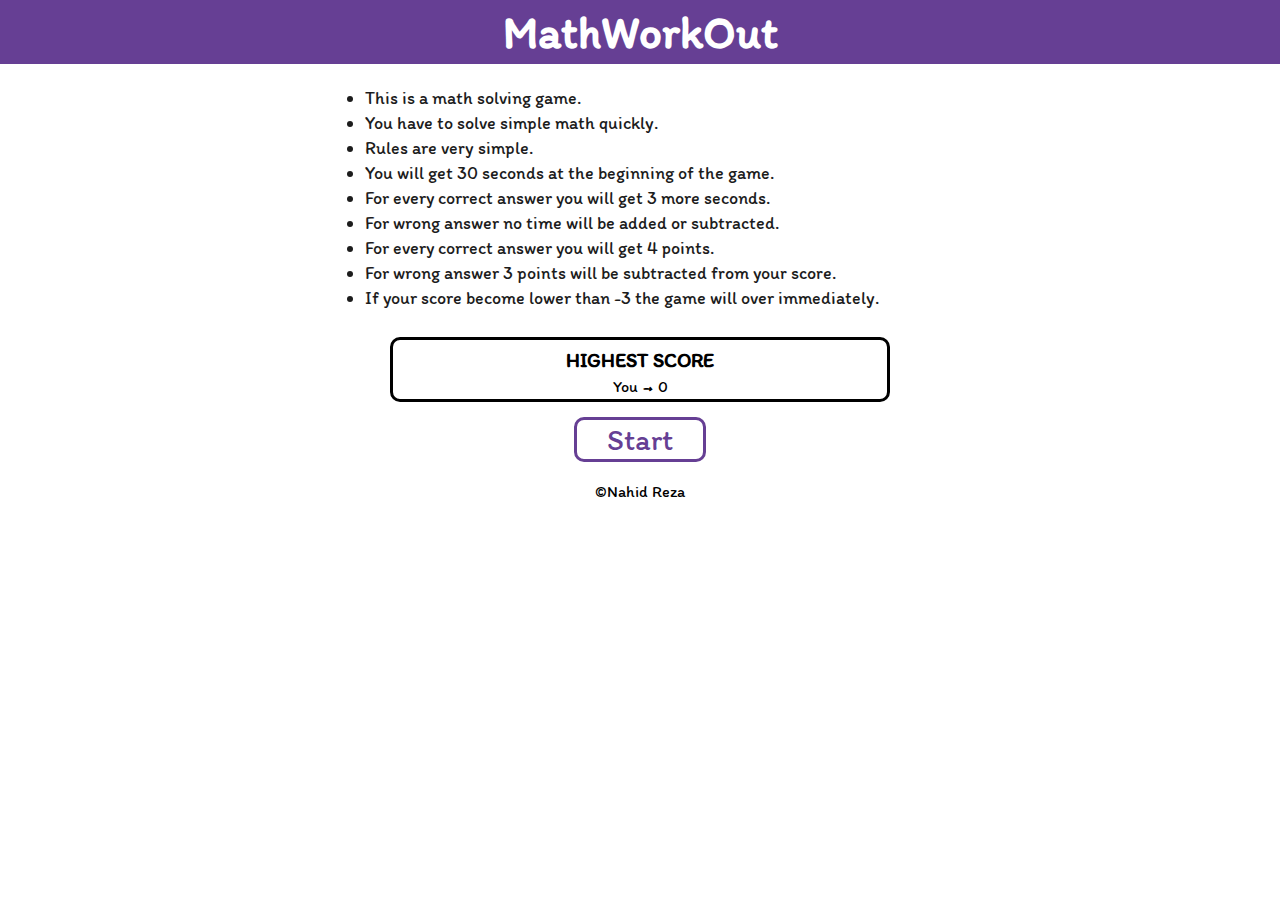
==== commit dabdb837: "Add files via upload" ====
--- a/index.html
+++ b/index.html
@@ -37,6 +37,9 @@
                 <div class="links">
                     <button onclick="mainPageHide()">Start</button>
                 </div>
+                <footer>
+                    &#169;Nahid Reza
+                </footer>
             </div>
             
             <div id="game-pg">
--- a/style.css
+++ b/style.css
@@ -149,4 +149,9 @@
 }
 #low-score-msg {
     font-weight: normal;
+}
+footer{
+    position: relative;
+    top: 20px;
+    text-align: center;
 }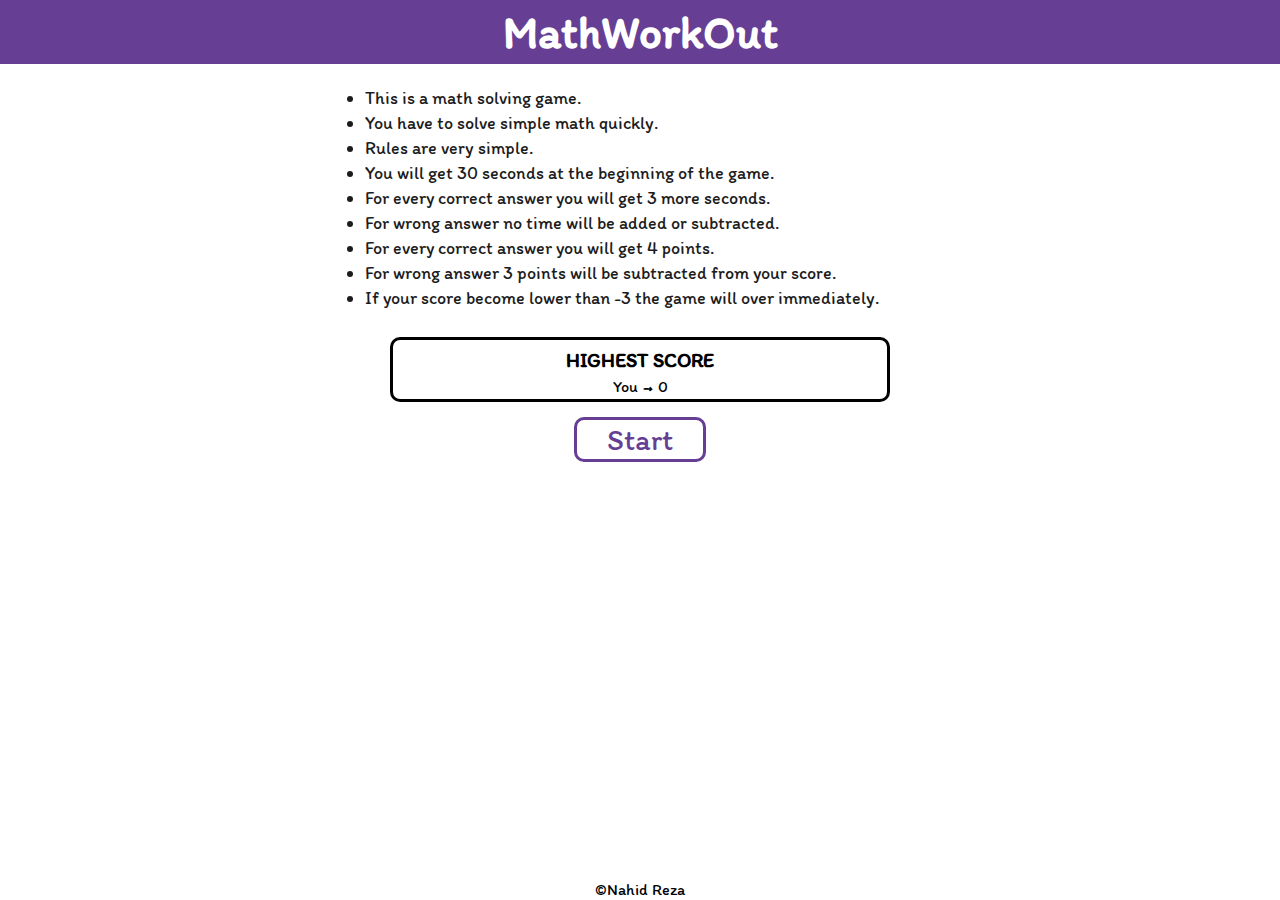
==== commit 291cb9b9: "Add files via upload" ====
--- a/index.html
+++ b/index.html
@@ -37,9 +37,7 @@
                 <div class="links">
                     <button onclick="mainPageHide()">Start</button>
                 </div>
-                <footer>
-                    &#169;Nahid Reza
-                </footer>
+               
             </div>
             
             <div id="game-pg">
@@ -78,6 +76,10 @@
                 </div>
             </div>
         </div>
+        <br><br><br>
+        <footer>
+            &#169;Nahid Reza
+        </footer>
         
          <script src="main.js" type="text/javascript" charset="utf-8"></script>
     </body>
--- a/style.css
+++ b/style.css
@@ -151,7 +151,12 @@
     font-weight: normal;
 }
 footer{
-    position: relative;
-    top: 20px;
+    position: fixed;
+    bottom: 0px;
+    padding: 1px 0px;
+    left: 0;
+    right: 0;
+    margin: auto;
     text-align: center;
+    background-color: white;
 }